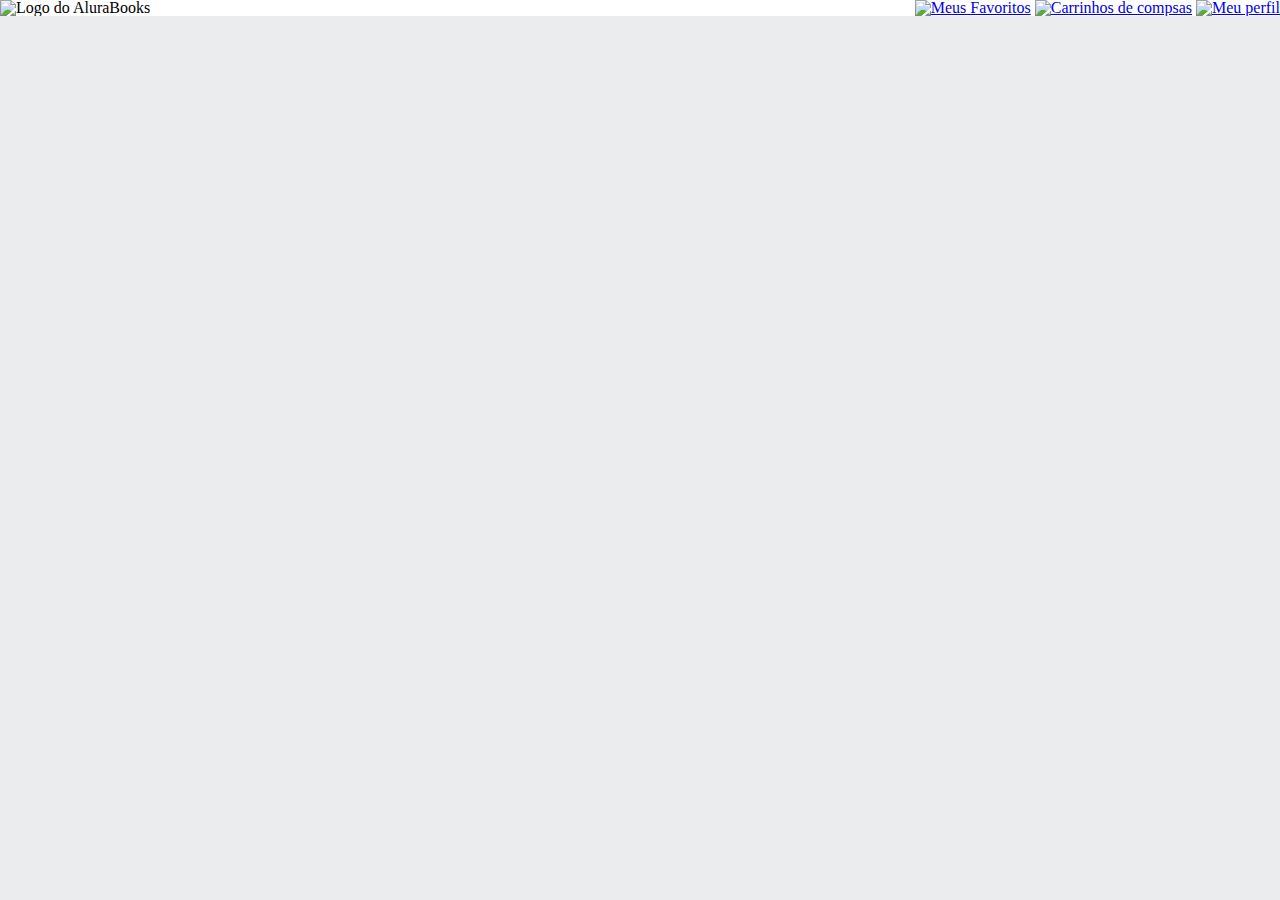
==== index.html @ 779fa77c "Add files via upload" ====
<!DOCTYPE html>
<html lang="en">
<head>
    <meta charset="UTF-8">
    <meta http-equiv="X-UA-Compatible" content="IE=edge">
    <meta name="viewport" content="width=device-width, initial-scale=1.0">
    <title>AluraBooks</title>
    <link rel="stylesheet" href="style.css">
    <link rel="stylesheet" href="reset.css">
</head>
<body>
    <header class="cabeçalho" >
     <div class="container">
    <span class="cabeçalho_menu_hamburguer container__imagem"></span>
    <img src="img/Logo.svg" alt="Logo do AluraBooks"  class="container__imagem">
    </div>
    <div>
    <a href="#"><img src="img/Favoritos.svg" alt="Meus Favoritos" class="container__imagem"></a>
    <a href="#"><img src="img/Compras.svg" alt="Carrinhos de compsas" class="container__imagem"></a>
    <a href="#"><img src="img/Usuário.svg" alt="Meu perfil" class="container__imagem"></a>
    </div>
    </header>
</body>
</html>
---- style.css ----
@import url(styles/header.css);
:root{
     --cor-de-fundo:#EBECEE;
     --branco:#FFFFFF;

}
body{
 background-color:var(--cor-de-fundo)
}
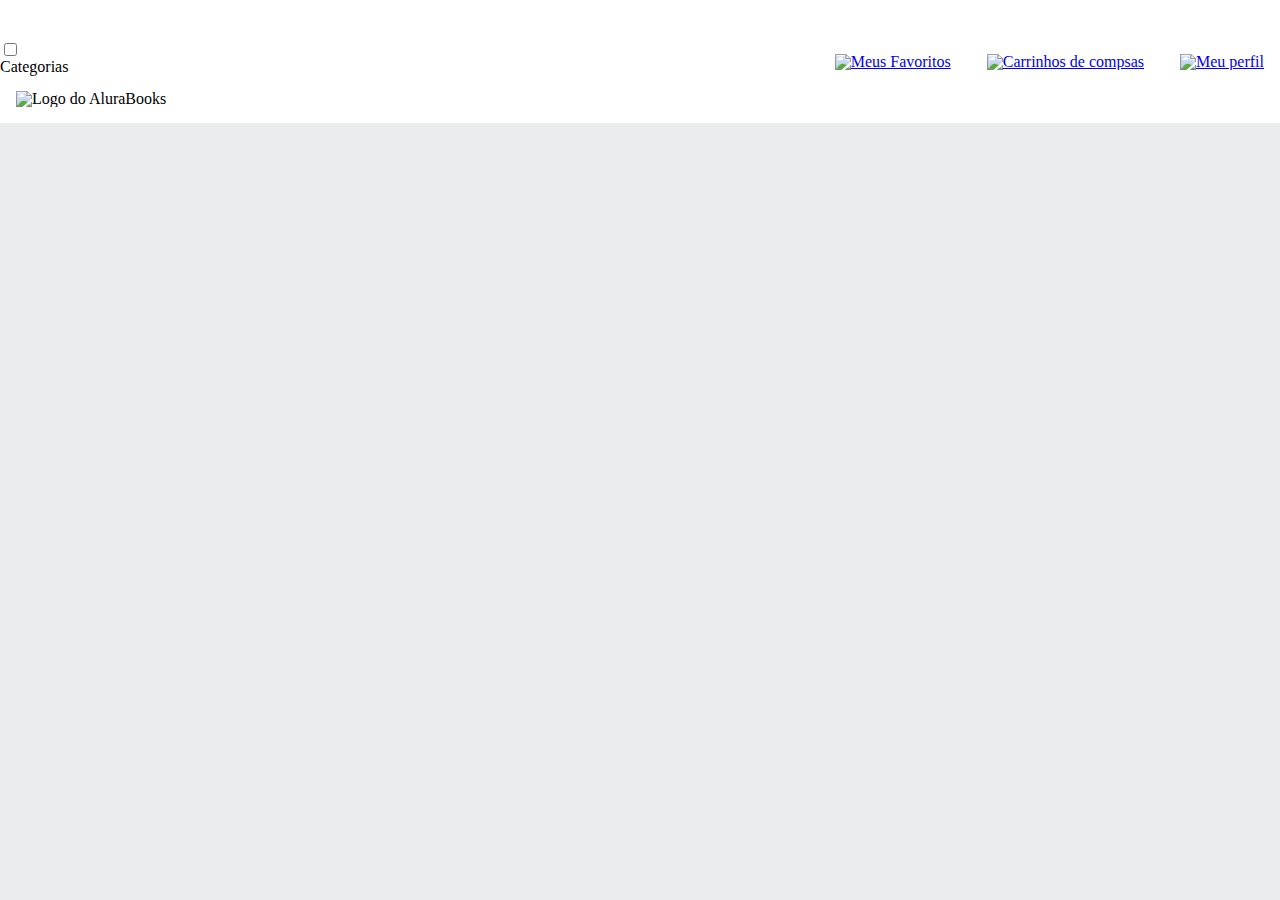
==== commit 83404948: "Update index.html" ====
--- a/index.html
+++ b/index.html
@@ -11,7 +11,17 @@
 <body>
     <header class="cabeçalho" >
      <div class="container">
+         <input type="checkbox" id="menu" class="container_botao">
+         <label for="menu">
     <span class="cabeçalho_menu_hamburguer container__imagem"></span>
+      </label>
+      <ul class="lista-menu">
+       <li class="lista-menu__títulos">Categorias</li>
+       <li class="lista-menu__item">
+         <a href=""></a>
+       </li>
+      </ul>
+     
     <img src="img/Logo.svg" alt="Logo do AluraBooks"  class="container__imagem">
     </div>
     <div>
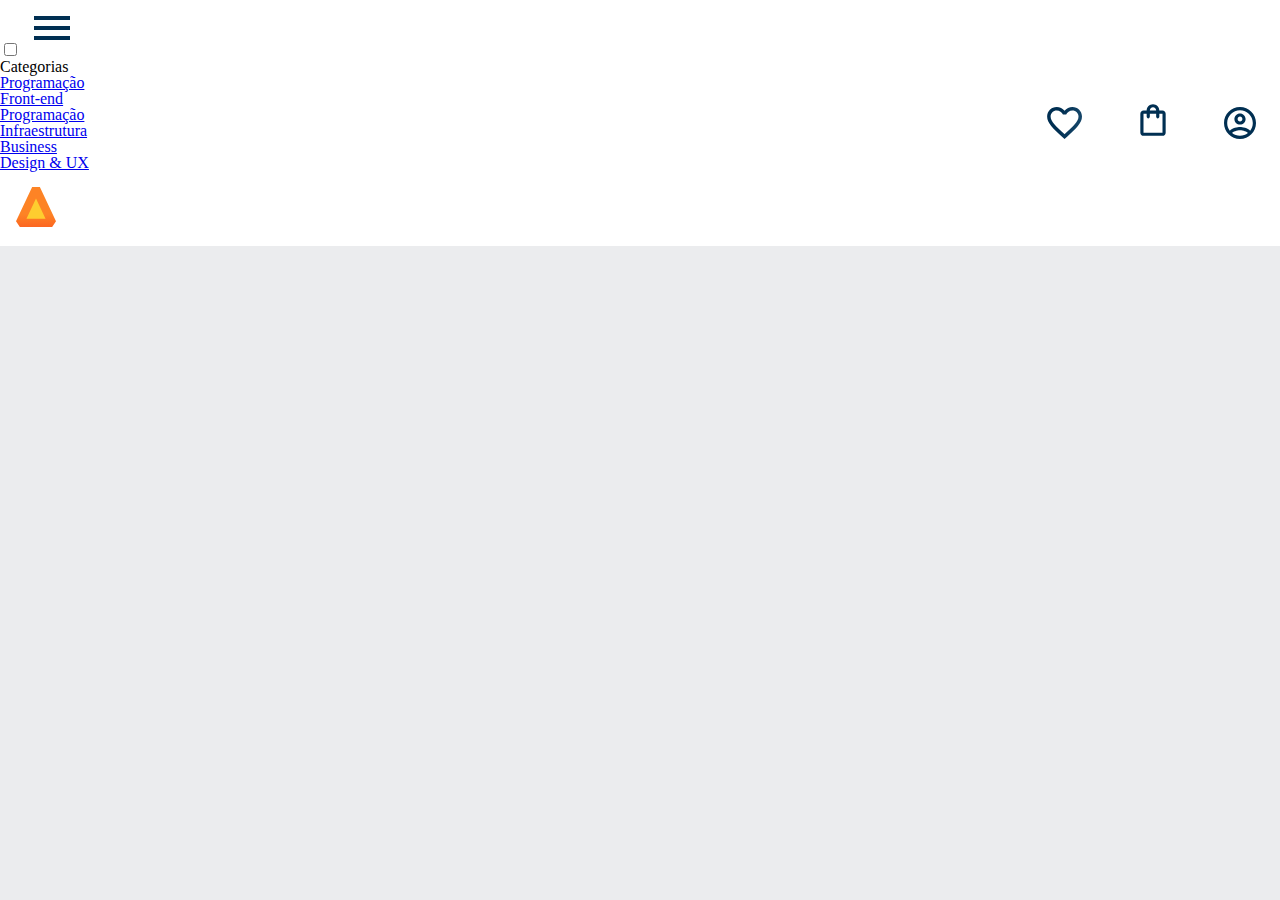
==== commit e684f0ab: "Update index.html" ====
--- a/index.html
+++ b/index.html
@@ -18,7 +18,22 @@
       <ul class="lista-menu">
        <li class="lista-menu__títulos">Categorias</li>
        <li class="lista-menu__item">
-         <a href=""></a>
+         <a href="#" class="lista-menu__link">Programação</a>
+       </li>
+       <li class="lista-menu__item">
+        <a href="#" class="lista-menu__link">Front-end</a>
+       </li>
+       <li class="lista-menu__item">
+        <a href="#" class="lista-menu__link">Programação</a>
+       </li>
+       <li class="lista-menu__item">
+        <a href="#" class="lista-menu__link">Infraestrutura</a>
+       </li>
+       <li class="lista-menu__item">
+        <a href="#" class="lista-menu__link">Business</a>
+       </li>
+       <li class="lista-menu__item">
+        <a href="#" class="lista-menu__link">Design & UX</a>
        </li>
       </ul>
      
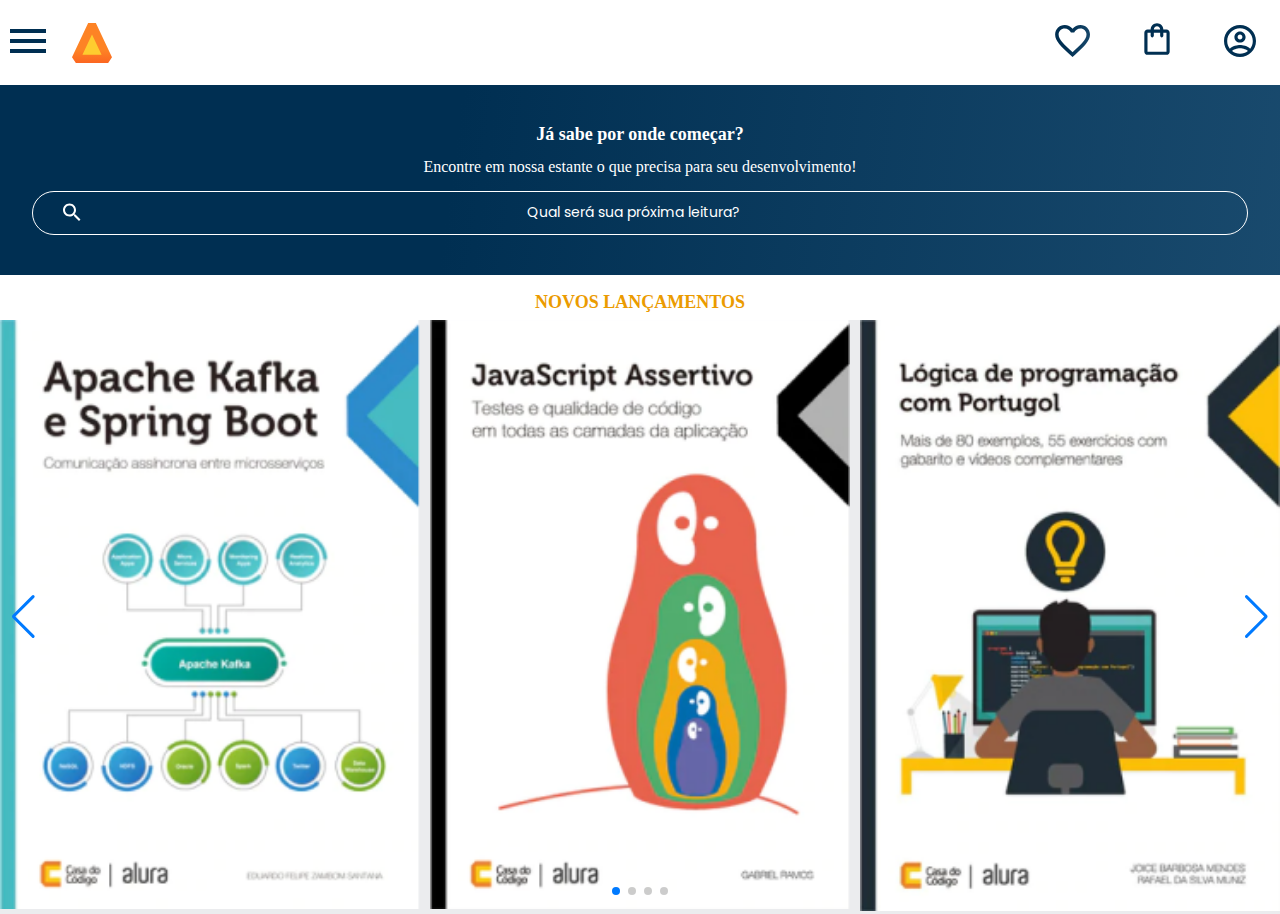
==== commit d8877ee5: "Add files via upload" ====
--- a/index.html
+++ b/index.html
@@ -1,49 +1,110 @@
 <!DOCTYPE html>
 <html lang="en">
 <head>
+
     <meta charset="UTF-8">
-    <meta http-equiv="X-UA-Compatible" content="IE=edge">
     <meta name="viewport" content="width=device-width, initial-scale=1.0">
-    <title>AluraBooks</title>
-    <link rel="stylesheet" href="style.css">
+    <title>Alura Books</title>
+    <link rel="stylesheet" href="styles.css">
+    <link rel="preconnect" href="https://fonts.googleapis.com">
+    <link rel="preconnect" href="https://fonts.gstatic.com" crossorigin>
+    <link rel="stylesheet" href="https://cdn.jsdelivr.net/npm/swiper@10/swiper-bundle.min.css" />
+    <link href="https://fonts.googleapis.com/css2?family=Poppins:wght@300;400;500;700&display=swap" rel="stylesheet">   
     <link rel="stylesheet" href="reset.css">
+
 </head>
 <body>
-    <header class="cabeçalho" >
-     <div class="container">
-         <input type="checkbox" id="menu" class="container_botao">
-         <label for="menu">
-    <span class="cabeçalho_menu_hamburguer container__imagem"></span>
+
+   <header class="cabeçalho">
+      <div class="container">
+      <input type="checkbox" id="menu" class="container__botão">
+      <label for="menu">
+   <span class="cabeçalho_menu-hamburguer container__imagem"> </span>
+
       </label>
+
       <ul class="lista-menu">
-       <li class="lista-menu__títulos">Categorias</li>
-       <li class="lista-menu__item">
-         <a href="#" class="lista-menu__link">Programação</a>
-       </li>
-       <li class="lista-menu__item">
-        <a href="#" class="lista-menu__link">Front-end</a>
-       </li>
-       <li class="lista-menu__item">
-        <a href="#" class="lista-menu__link">Programação</a>
-       </li>
-       <li class="lista-menu__item">
-        <a href="#" class="lista-menu__link">Infraestrutura</a>
-       </li>
-       <li class="lista-menu__item">
-        <a href="#" class="lista-menu__link">Business</a>
-       </li>
-       <li class="lista-menu__item">
-        <a href="#" class="lista-menu__link">Design & UX</a>
-       </li>
+     <li class="lista-menu__titulos">Categorias</li>
+     <li class="lista-menu__item">
+        <a href="#" class="lista-menu__link"> Programação</a>
+
+      <li class="lista-menu__item">
+       <a href="#" class="lista-menu__link"> Front-end</a>
+
+      <li class="lista-menu__item">
+       <a href="#" class="lista-menu__link"> Infraestrutura</a>
+
+     <li class="lista-menu__item">
+       <a href="#" class="lista-menu__link"> Business</a>
+
+      <li class="lista-menu__item">
+       <a href="#" class="lista-menu__link"> Design & UX</a>
+
+     </li>
+
       </ul>
-     
-    <img src="img/Logo.svg" alt="Logo do AluraBooks"  class="container__imagem">
-    </div>
-    <div>
-    <a href="#"><img src="img/Favoritos.svg" alt="Meus Favoritos" class="container__imagem"></a>
-    <a href="#"><img src="img/Compras.svg" alt="Carrinhos de compsas" class="container__imagem"></a>
-    <a href="#"><img src="img/Usuário.svg" alt="Meu perfil" class="container__imagem"></a>
-    </div>
-    </header>
+   <img src="img/Logo.svg" alt="Logo da Alurabooks" class="container__imagem"> 
+      </div>
+      <div class="container">
+   <a href="#"> <img src="img/Favoritos.svg" alt="Meus Favoritos"  class="container__imagem" > </a>
+   <a href="#"> <img src="img/Compras.svg" alt="Carinho de Compras" class="container__imagem" ></a>
+   <a href="#"> <img src="img/Usuário.svg" alt="Meu Perfil" class="container__imagem" ></a>
+      </div>
+
+</header>
+
+<section class="banner"> 
+
+   <h2 class="banner__titulo">Já sabe por onde começar?</h2>
+   <p class="banner__texto">Encontre em nossa estante o que precisa para seu desenvolvimento!</p>
+   <input type="search" class="banner__pesquisa" placeholder="Qual será sua próxima leitura?">
+
+</section>
+
+<section class="carrossel"> 
+   <h2 class="carrossel__titulo">Novos lançamentos</h2> 
+
+      <!-- Slider main container -->
+      <div class="swiper">
+      <!-- Additional required wrapper -->
+      <div class="swiper-wrapper">
+      <!-- Slides -->
+      <div class="swiper-slide"><img src="img/ApacheKafka.png" alt=""></div>
+      <div class="swiper-slide"><img src="img/Javascript.png" alt=""></div>
+      <div class="swiper-slide"><img src="img/Portugol.png" alt=""></div>
+      <div class="swiper-slide"><img src="img/Guia Front-end.png" alt=""></div>
+      <div class="swiper-slide"><img src="img/Liderança.png" alt=""></div>
+      <div class="swiper-slide"><img src="img/Portugol.png" alt=""></div>
+       ...
+
+     </div>
+     <!-- If we need pagination -->
+     <div class="swiper-pagination"></div>
+   
+     <!-- If we need navigation buttons -->
+     <div class="swiper-button-prev"></div>
+     <div class="swiper-button-next"></div>
+   
+
+   </div>
+   
+</section>
+
+<script src="https://cdn.jsdelivr.net/npm/swiper@10/swiper-bundle.min.js"></script>
+
+<script> 
+
+const swiper = new Swiper('.swiper', { 
+  spaceBetween: 10, 
+  slidesPerView: 3,
+  pagination: { 
+  el: '.swiper-pagination', 
+  type: 'bullets',
+
+ }, 
+ }); 
+  
+    </script>      
+
 </body>
-</html>
+</html>--- a/styles.css
+++ b/styles.css
@@ -0,0 +1,24 @@
+@import url("styles/header.css");
+
+@import url("styles/banner.css"); 
+
+@import url("styles/carrossel.css"); 
+
+
+:root{
+  --cor-de-fundo:#EBECEE;
+  --branco:#FFFFFF;
+  --laranja: #EB9B00;
+  --azul-degrade: linear-gradient(97.54deg, #002F52 35.49%,#326589 165.37%);
+  --fonte-principal:"Poppins";
+  
+}
+
+body{
+   background-color: var(--cor-de-fundo);
+   font-family: var(--fonte-principal);
+   font-size: 16px;
+   font-weight: 400;
+
+}
+
